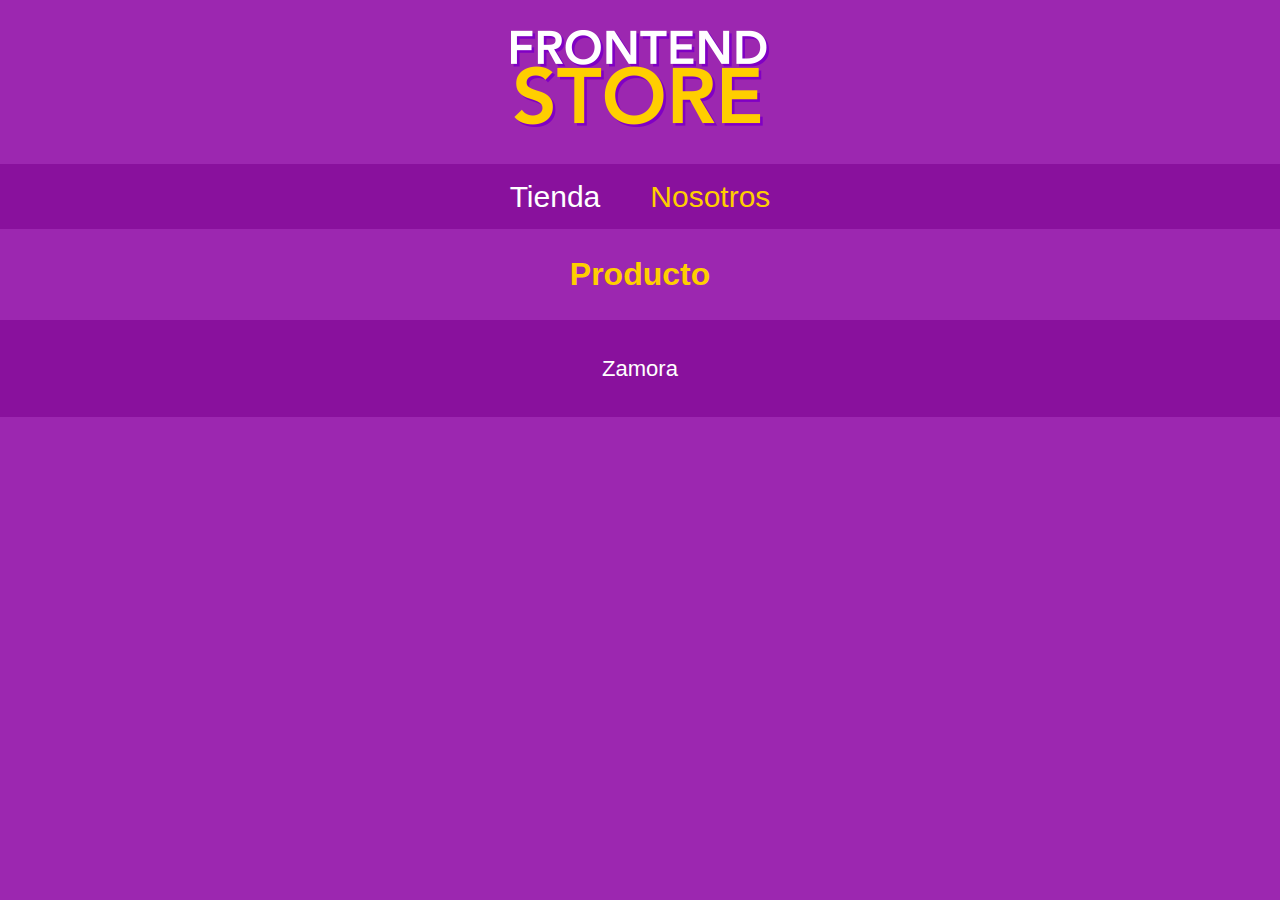
==== html/productos.html @ b271ee37 "diseño estatico de tienda terminado" ====
<!DOCTYPE html>
<html lang="en">
  <head>
    <meta charset="UTF-8" />
    <meta name="viewport" content="width=device-width, initial-scale=1.0" />
    <title>Store</title>
    <link rel="stylesheet" href="/Assets/css/normalize.css" />
    <link rel="preconnect" href="https://fonts.googleapis.com" />
    <link rel="preconnect" href="https://fonts.gstatic.com" crossorigin />
    <link
      href="https://fonts.googleapis.com/css2?family=Kantumruy+Pro:ital,wght@0,100..700;1,100..700&display=swap"
      rel="stylesheet"
    />
    <link rel="stylesheet" href="/Assets/css/styles.css" />
  </head>

  <body>
    <header class="header">
      <a href="/index.html">
        <img class="header_logo" src="/Assets/img/logo.png" alt="Logotipo" />
      </a>
    </header>

    <nav class="navegacion">
      <a class="navegacion__enlace" href="../index.html">Tienda</a>
      <a
        class="navegacion__enlace navegacion__enlace--activo"
        href="/html/nosotros.html"
        >Nosotros</a
      >
    </nav>

    <main class="contenedor">
      <h1>Producto</h1>
    </main>

    <main></main>
    <footer class="footer">
      <p class="footer__texto">Zamora</p>
    </footer>
  </body>
</html>
---- Assets/css/styles.css ----
:root {
  --primario: #9c27b0;
  --primarioOscuro: #89119d;
  --secundario: #ffce00;
  --secundarioOscuro: rgb(233, 287, 2);
  --blanco: #fff;
  --negro: #000;

  --fuentePrincipal: " Kantumruy Pro ", sans-serif;
}

html {
  box-sizing: border-box;
  font-size: 62.5%;
}

*,
*::before,
*::after {
  box-sizing: inherit;
}

body {
  background-color: var(--primario);
  font-size: 1.6rem;
  line-height: 1.5;
}

p {
  font-size: 1.8rem;
  font-family: Arial, Helvetica, sans-serif;
  color: var(--blanco);
}
a {
  text-decoration: none;
}
img {
  max-width: 100%;
}

.contenedor {
  max-width: 120rem;
  margin: 0 auto;
}

h1,
h2,
h3 {
  text-align: center;
  color: var(--secundario);
  font-family: var(--fuentePrincipal);
}

h1 {
  font-size: 4;
}
h2 {
  font-size: 3;
}

h3 {
  font-size: 2;
}

/*Header*/
.header {
  display: flex;
  justify-content: center;
}

.header_logo {
  margin: 3rem 0;
}

.footer {
  background-color: var(--primarioOscuro);
  padding: 1rem 0;
  margin-top: 2rem;
}

.footer__texto {
  background-color: var(--fuentePrincipal);
  text-align: center;
  font-size: 2.2rem;
}

/*navegacion*/
.navegacion {
  padding: 1rem 0;
  display: flex;
  justify-content: center;
  background-color: var(--primarioOscuro);
  gap: 5rem;
}

.navegacion__enlace {
  font-family: var(--fuentePrincipal);
  color: var(--blanco);
  font-size: 3rem;
}

.navegacion__enlace--activo,
.navegacion__enlace:hover {
  color: var(--secundario);
}

/*frid*/
.grid {
  display: grid;
  grid-template-columns: repeat(2, 1fr);
  gap: 2rem;
}

@media (min-width: 768px) {
  .grid {
    display: grid;
    grid-template-columns: repeat(3, 1fr);
  }
}
/*Productos */
.producto {
  background-color: var(--primarioOscuro);
  padding: 1 rem;
}
.producto__imagen {
  width: 100%;
}

.producto__nombre {
  font-size: 4rem;
}
.producto__precio {
  font-size: 3rem;
  color: var(--secundario);
}

.producto__nombre,
.producto__precio {
  font-family: var(--fuentePrincipal);
  margin: 1rem 0;
  text-align: center;
  line-height: 1.2;
}

.grafico {
  min-height: 30rem;
  background-repeat: no-repeat;
  background-size: cover;
  grid-column: 1/3;
}

.grafico--camisas {
  grid-row: 2/3;
  background-image: url(/Assets/img/grafico1.jpg);
}

.grafico--node {
  background-image: url(/Assets/img/grafico2.jpg);
  grid-row: 8/9;
}

@media (min-width: 768px) {
  .grafico--node {
    grid-row: 5/6;
    grid-column: 2/4;
  }
}
/*nosotros*/
.nosotros {
  display: grid;
  grid-template-rows: repeat(2, auto);
  padding: 4rem 0;
}
@media (min-width: 768px) {
  .nosotros {
    display: grid;
    grid-template-columns: repeat(2, 1fr);

    column-gap: 2rem;
  }
}

.nosotros__imagen {
  grid-row: 1/2;
  width: 100%;
}
@media (min-width: 768px) {
  .nosotros__imagen {
    grid-column: 2/3;
  }
}
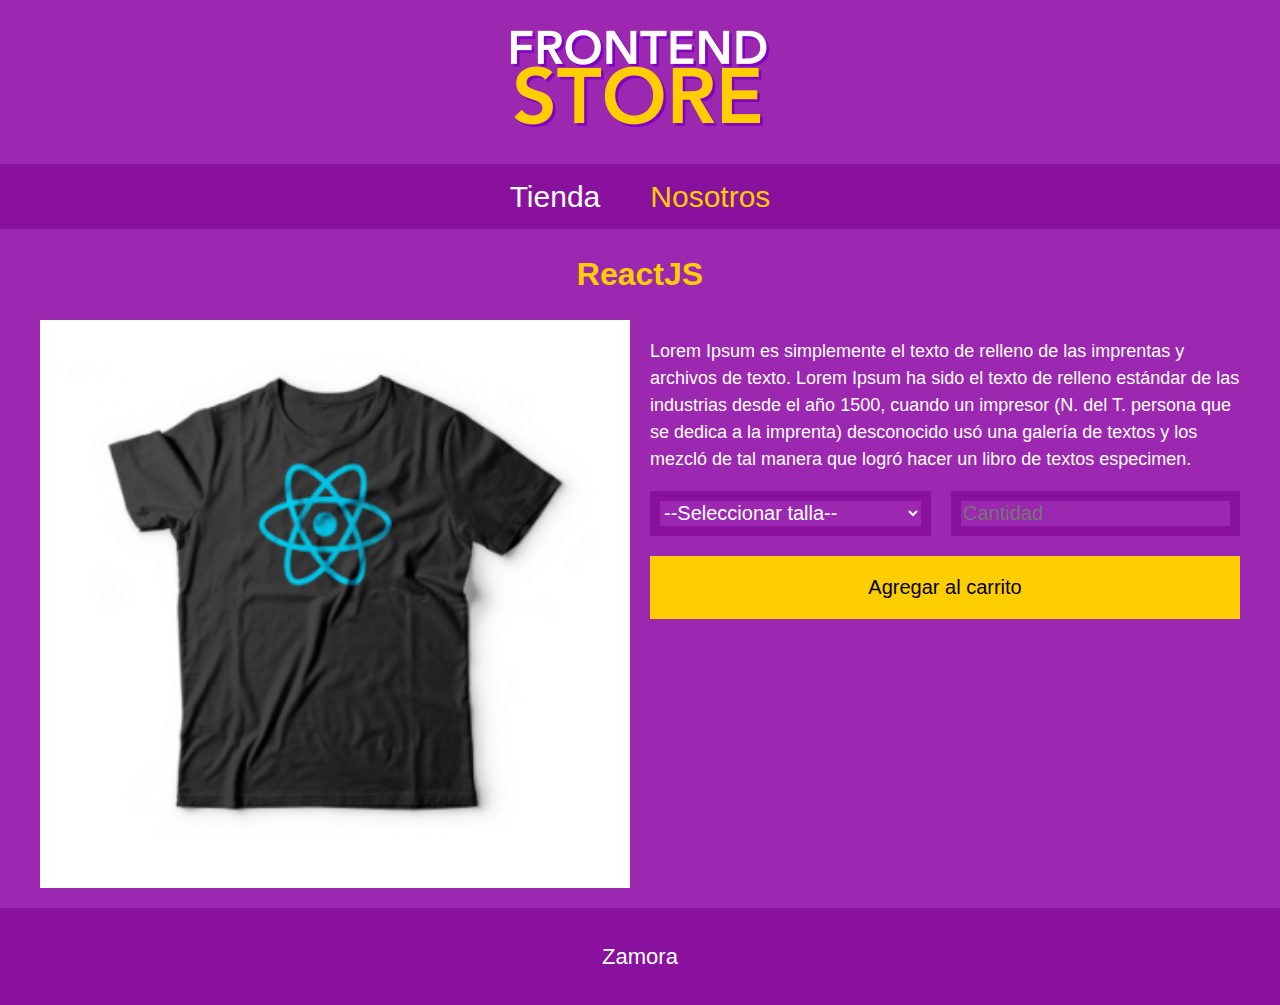
==== commit cb63eea6: "Diseño terminado" ====
--- a/html/productos.html
+++ b/html/productos.html
@@ -31,7 +31,45 @@
     </nav>
 
     <main class="contenedor">
-      <h1>Producto</h1>
+      <h1>ReactJS</h1>
+
+      <div class="camisa">
+        <img
+          class="camisa__imagen"
+          src="/Assets/img/3.jpg"
+          alt="imagen del producto"
+        />
+
+        <div class="camisa__contenido">
+          <p>
+            Lorem Ipsum es simplemente el texto de relleno de las imprentas y
+            archivos de texto. Lorem Ipsum ha sido el texto de relleno estándar
+            de las industrias desde el año 1500, cuando un impresor (N. del T.
+            persona que se dedica a la imprenta) desconocido usó una galería de
+            textos y los mezcló de tal manera que logró hacer un libro de textos
+            especimen.
+          </p>
+          <form class="formulario">
+            <select class="formulario__campo">
+              <option disabled selected>--Seleccionar talla--</option>
+              <option>Chica</option>
+              <option>Mediana</option>
+              <option>Grande</option>
+            </select>
+            <input
+              class="formulario__campo"
+              type="number"
+              placeholder="Cantidad"
+              min="1"
+            />
+            <input
+              class="formulario__submit"
+              type="submit"
+              value="Agregar al carrito"
+            />
+          </form>
+        </div>
+      </div>
     </main>
 
     <main></main>
--- a/Assets/css/styles.css
+++ b/Assets/css/styles.css
@@ -2,7 +2,7 @@
   --primario: #9c27b0;
   --primarioOscuro: #89119d;
   --secundario: #ffce00;
-  --secundarioOscuro: rgb(233, 287, 2);
+  --secundarioOscuro: rgb(233, 187, 2);
   --blanco: #fff;
   --negro: #000;
 
@@ -34,8 +34,9 @@
 a {
   text-decoration: none;
 }
+
 img {
-  max-width: 100%;
+  width: 100%;
 }
 
 .contenedor {
@@ -122,9 +123,6 @@
   background-color: var(--primarioOscuro);
   padding: 1 rem;
 }
-.producto__imagen {
-  width: 100%;
-}
 
 .producto__nombre {
   font-size: 4rem;
@@ -175,17 +173,75 @@
   .nosotros {
     display: grid;
     grid-template-columns: repeat(2, 1fr);
-
     column-gap: 2rem;
   }
 }
 
 .nosotros__imagen {
   grid-row: 1/2;
-  width: 100%;
 }
 @media (min-width: 768px) {
   .nosotros__imagen {
     grid-column: 2/3;
   }
 }
+/*bloques*/
+
+.bloques {
+  display: grid;
+  grid-template-columns: repeat(2, 1fr);
+  gap: 2rem;
+}
+
+@media (min-width: 768px) {
+  .bloques {
+    grid-template-columns: repeat(4, 1fr);
+  }
+}
+
+.bloque {
+  text-align: center;
+}
+
+.bloque__titulo {
+  margin: 0;
+}
+/*pagina de producto*/
+
+@media (min-width: 768px) {
+  .camisa {
+    display: grid;
+    grid-template-columns: repeat(2, 1fr);
+    column-gap: 2rem;
+  }
+}
+
+.formulario {
+  display: grid;
+  grid-template-columns: repeat(2, 1fr);
+  gap: 2rem;
+}
+
+.formulario__campo {
+  border: 1rem solid var(--primarioOscuro);
+  background-color: transparent;
+  color: var(--blanco);
+  font-size: 2rem;
+  font-family: Arial, Helvetica, sans-serif;
+}
+
+.formulario__submit {
+  background-color: var(--secundario);
+  border: none;
+  font-size: 2rem;
+  font-family: var(--fuentePrincipal);
+  padding: 2rem;
+  transition: font-sizer 5s ease;
+  grid-column: 1/3;
+}
+
+.formulario__submit:hover {
+  font-size: 2.4rem;
+  cursor: pointer;
+  background-color: var(--secundarioOscuro);
+}
